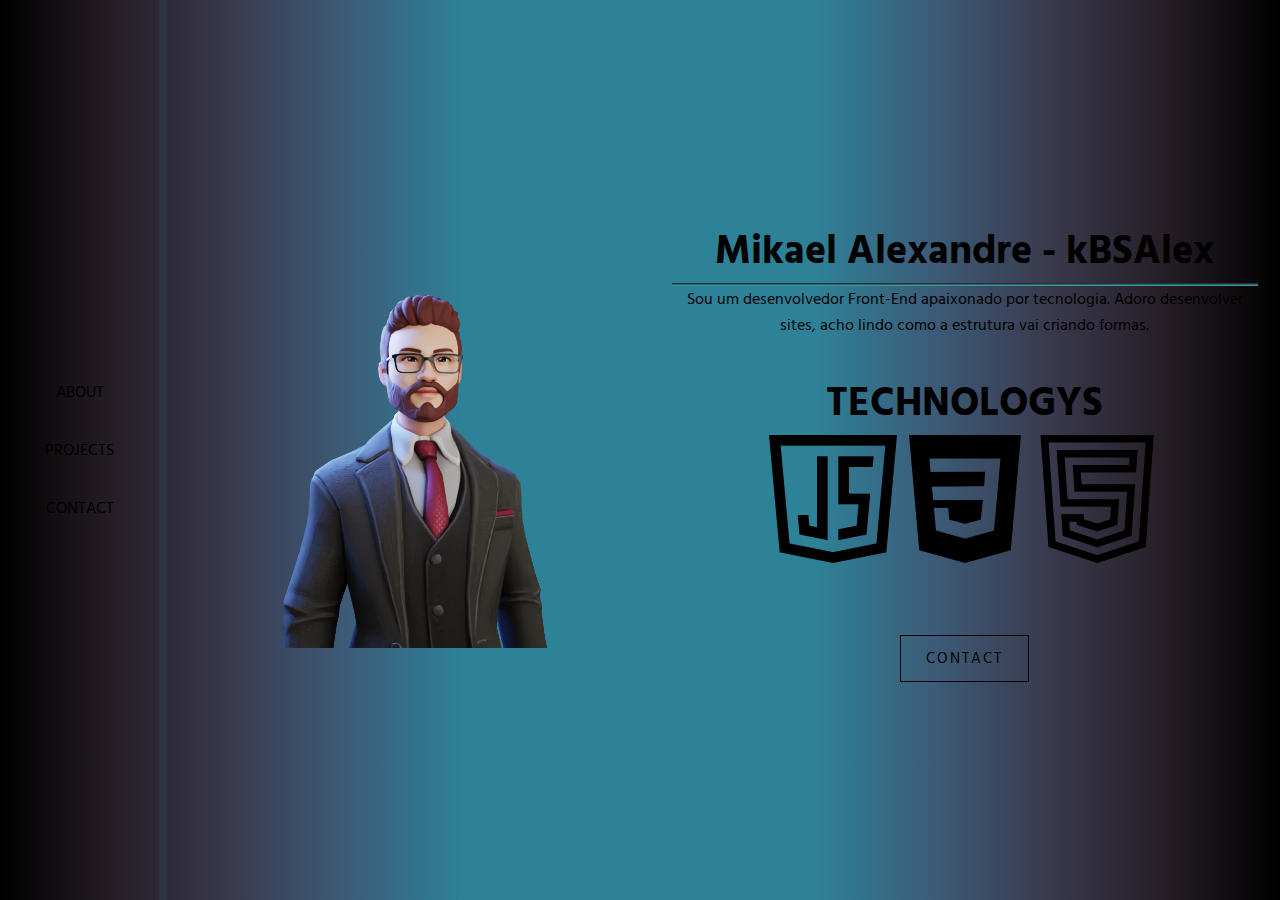
==== index.html @ bfa081d0 "First commit" ====
<!DOCTYPE html>
<html lang="pt-br">

<head>
    <meta charset="UTF-8">
    <meta http-equiv="X-UA-Compatible" content="IE=edge">
    <meta name="viewport" content="width=device-width, initial-scale=1.0">
    <title>Portfolio - Mikael</title>
    <link rel="stylesheet" href="style/style.css">
    <link rel="shortcut icon" href="/img/ReadyPlayerMe-Avatar.png" type="image/x-icon">
</head>

<body>
    <div class="container">

        <aside>
            <nav>
                <ul>
                    <li class="about_slide" id="click_about"><a href="#about">ABOUT</a></li>
                    <li id="click_project"><a href="#project">PROJECTS</a></li>
                    <li id="click_contact"><a href="#">CONTACT</a></li>
                </ul>
            </nav>
        </aside>

        <main class="stack_over track">
            <div class="absolute">
                <section id="about" class="index_appear">
                    <div class="img_avatar">
                        <img src="/img/ReadyPlayerMe-Avatar.png" alt="">
                    </div>
                    <div class="words">
                        <h1>Mikael Alexandre - kBSAlex</h1>
                        <div class="line"></div>
                        <p>Sou um desenvolvedor Front-End apaixonado por tecnologia. Adoro desenvolver sites, acho lindo
                            como a estrutura vai criando formas.</p>
                        <div class="tech">
                            <h1>TECHNOLOGYS</h1>
                            <div>
                                <img src="/icons/script-java.png" alt="">
                                <img src="/icons/css-3.png" alt="">
                                <img src="/icons/html5.png" alt="">
                            </div>
                        </div>
                        <button class="btn">
                            <span>CONTACT</span>
                        </button>
                    </div>
                </section>
    
                <section id="project" class="index_disappear">
                    <div>
                        <h1>PROJECTS</h1>
                        <div class="cards">
                            <div class="card_style">
                                <a href="https://www.dubaifacilities.com.br/">
                                    <img src="/img/project_dubai.png" alt="imagem de projeto dubai">
                                    <h2>Dubai - Consultoria e Negócios</h2>
                                    <p>Com grande orgulho, apresento meu primeiro projeto que foi para o ar, desenvolvido
                                        com muito carinho para a empresa Dubai.</p>
                                </a>
                            </div>
                                <div class="card_style">
                                    <a href="#">
                                        <img src="/img/project_piano.png" alt="imagem projeto piano">
                                        <h2>PIANO</h2>
                                        <p>Este projeto foi desenvolvido acompanhado com a RockeatSeat.</p>
                                    </a>
                                </div>
                                <div class="card_style">
                                    <a href="#">
                                        <img class="img_login" src="/img/login.png" alt="imagem projeto piano">
                                        <h2>LOGIN</h2>
                                        <p>Tela de login feito para tester a criatividade e estudos.</p>
                                    </a>
                                </div>
                        </div>
                    </div>
                </section>
            </div>
        </main>

    </div>

    <script src="script/script.js"></script>
</body>

</html>
---- style/style.css ----
@import url('https://fonts.googleapis.com/css2?family=Hind+Siliguri:wght@600&display=swap');

* {
    margin: 0;
    padding: 0;
    box-sizing: border-box;
    font-family: 'Hind Siliguri', sans-serif;
}

a {
    text-decoration: none;
    color: black;
}

ul {
    list-style: none;
}

h1 {
    font-size: 40px;
}

aside {
    display: flex;
    flex-direction: column;

    position: relative;
    flex: 1;  

    justify-content: center;
    text-align: center;

    border-right: 8px solid rgba(53, 153, 167, 0.103); 
}

aside nav ul li {
    padding: 1rem;
}

aside nav ul li:hover {
    border-right: 8px solid black;
    background-color: #46b5a6;

    transition: 0.5s;
    cursor: pointer;
}

.container {
    background: linear-gradient(to right, #000000, #261e26, #3a3a4e, #3c5c78, #2d8298, #2d8298, #2d8298, #2d8298, #3c5c78, #3a3a4e, #261e26, #000000);
    display: flex;
    height: 100vh;
}

main {
    position: relative;
    flex: 7;
}

section {
    position: absolute;
    display: flex;

    justify-content: center;
    align-items: center;
    text-align: center;

    margin: 0 auto;
    width: 100vw;
    max-width: 98%;
    
    top: 0;
    bottom: 0;
}

#project {
    max-width: 100%;
}

.img_avatar img {
    width: 80%;
}

.tech img {
    width: 8rem;
}

.btn {
    position: relative;
    margin-top: 4rem;
    padding: 10px 25px;

    border: 1px solid black;
    font-size: 15px;

    min-width: 100px;

    overflow: hidden;
    text-transform: uppercase;
    letter-spacing: 2px;

    transition: all 0.3s;
    z-index: 0;
    cursor: pointer;
    background-color: #00000000;
}

.btn::before {
    content: '';

    position: absolute;
    display: block;

    top: 0;
    left: 1px;
    width: 70%;
    height: 100%;

    background: linear-gradient(90deg, transparent, #00000075, transparent);
    z-index: -1;
    transition: all 1s;
    transform: translateX(-120px) skew(-20deg);
}

.btn:hover::before {
    transform: translateX(100px) skew(-20deg);
}

.btn:hover {
    background: #318b8e;
}

.words p {
    margin-bottom: 2rem;
}

.cards {
    display: flex;
    flex-wrap: wrap;
    justify-content: center;

}

.card_style {
    margin: 0 2rem;

    padding: 2rem;
    width: 25rem;

    cursor: pointer;
    border-radius: 5px;
    text-align: center;

    box-shadow: -4px 0px 55px -9px #1faabd;
    background: linear-gradient(to bottom, #191b1d, #273c46, #2c626d, #318b8e, #46b5a6);
}

.cards img {
    width: 100%;
    height: 10rem;
}

.line {
    height: 3px;
    background: linear-gradient(to bottom, #191b1d, #273c46, #2c626d, #318b8e, #46b5a6);
}





.index_appear {
    z-index: 1;
}

.index_disappear {
    z-index: -1;
}
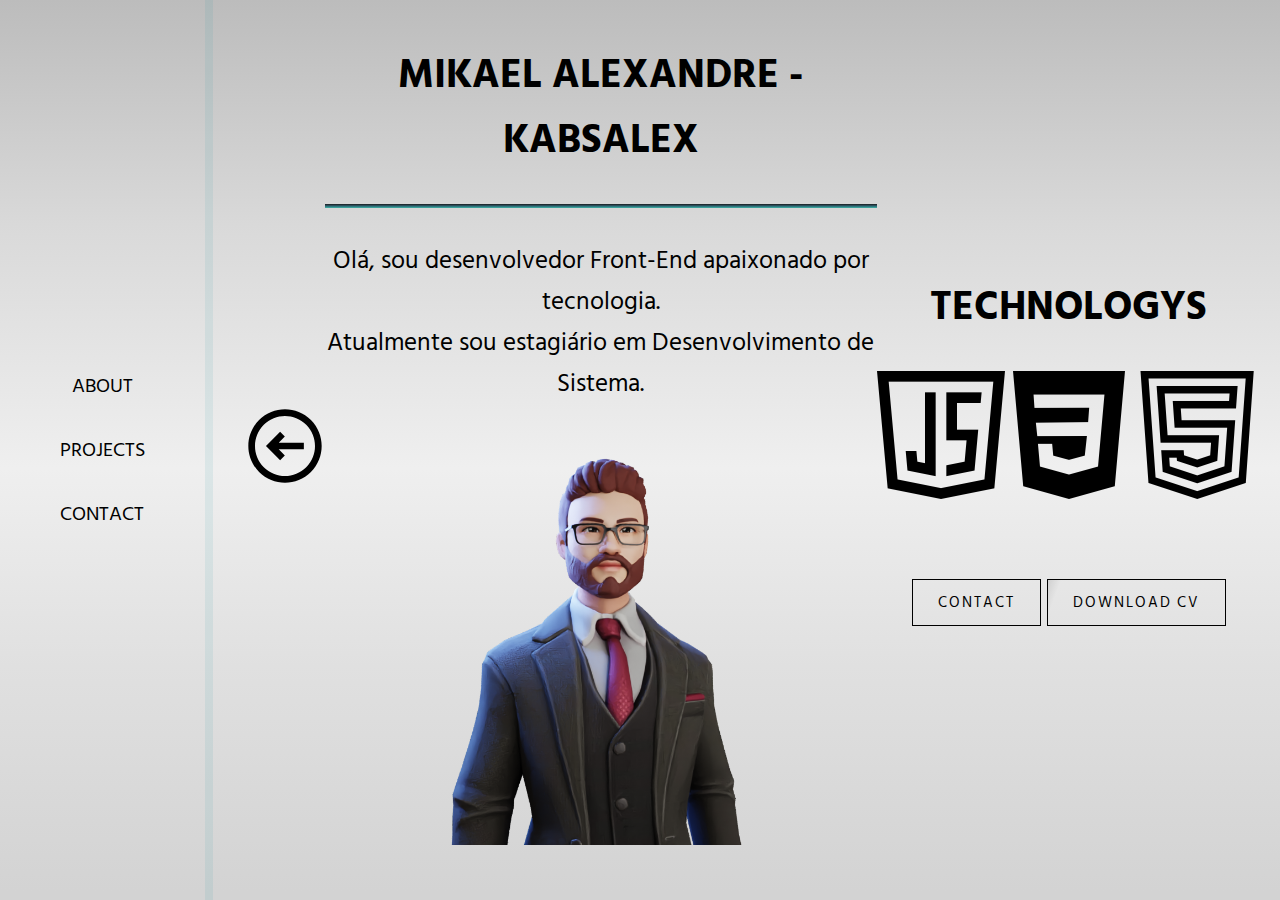
==== commit de5a7f95: "Upgrade" ====
--- a/index.html
+++ b/index.html
@@ -18,32 +18,40 @@
                 <ul>
                     <li class="about_slide" id="click_about"><a href="#about">ABOUT</a></li>
                     <li id="click_project"><a href="#project">PROJECTS</a></li>
-                    <li id="click_contact"><a href="#">CONTACT</a></li>
+                    <li id="click_contact"><a href="#contact">CONTACT</a></li>
                 </ul>
             </nav>
         </aside>
-
+        <div class="btn_show_aside">
+                <img src="./icons/arrow-left-o.svg" alt="">
+        </div>
         <main class="stack_over track">
-            <div class="absolute">
+            <div class="absolute track">
                 <section id="about" class="index_appear">
                     <div class="img_avatar">
+                        <h1>MIKAEL ALEXANDRE  - KABSALEX</h1>
+                        <div class="line"></div>
+                        <p>Olá, sou desenvolvedor Front-End apaixonado por tecnologia. 
+                            <br> Atualmente sou estagiário em Desenvolvimento de Sistema. </p>
                         <img src="/img/ReadyPlayerMe-Avatar.png" alt="">
                     </div>
                     <div class="words">
-                        <h1>Mikael Alexandre - kBSAlex</h1>
-                        <div class="line"></div>
-                        <p>Sou um desenvolvedor Front-End apaixonado por tecnologia. Adoro desenvolver sites, acho lindo
-                            como a estrutura vai criando formas.</p>
+                        
                         <div class="tech">
                             <h1>TECHNOLOGYS</h1>
-                            <div>
+                            <div class="img_icons">
                                 <img src="/icons/script-java.png" alt="">
                                 <img src="/icons/css-3.png" alt="">
                                 <img src="/icons/html5.png" alt="">
                             </div>
                         </div>
+
                         <button class="btn">
                             <span>CONTACT</span>
+                        </button>
+
+                        <button class="btn">
+                            <a href="#" download="../Mikael Alexandre.pdf">DOWNLOAD CV</a>
                         </button>
                     </div>
                 </section>
@@ -77,12 +85,20 @@
                         </div>
                     </div>
                 </section>
+
+                <section id="contact" class="index_disappear">
+                    <div>
+                        <h1>CONTACT</h1>
+                    </div>
+                </section>
+
             </div>
         </main>
 
     </div>
 
-    <script src="script/script.js"></script>
+    <script src="script/main.js"></script>
+    <script src="script/aside.js"></script>
 </body>
 
 </html>--- a/style/style.css
+++ b/style/style.css
@@ -18,14 +18,26 @@
 
 h1 {
     font-size: 40px;
+    margin-bottom: 2rem;
+}
+
+body {
+    background-image: linear-gradient(to top, lightgrey 0%, lightgrey 1%, #e0e0e0 26%, #efefef 48%, #d9d9d9 75%, #bcbcbc 100%);
+}
+
+main {
+    position: relative;
+    flex: 7;
 }
 
 aside {
+    display: ;
+    font-size: 20px;
     display: flex;
     flex-direction: column;
 
     position: relative;
-    flex: 1;  
+    flex: 1.5;  
 
     justify-content: center;
     text-align: center;
@@ -45,16 +57,24 @@
     cursor: pointer;
 }
 
+.btn_show_aside {
+    position: relative;
+    align-self: center;
+
+    cursor: pointer;
+    margin-left: 2rem;
+}
+
+.btn_show_aside img {
+    height: 5rem;
+
+}
+
 .container {
-    background: linear-gradient(to right, #000000, #261e26, #3a3a4e, #3c5c78, #2d8298, #2d8298, #2d8298, #2d8298, #3c5c78, #3a3a4e, #261e26, #000000);
     display: flex;
     height: 100vh;
 }
 
-main {
-    position: relative;
-    flex: 7;
-}
 
 section {
     position: absolute;
@@ -70,10 +90,12 @@
     
     top: 0;
     bottom: 0;
+    font-size: 25px;
 }
 
 #project {
     max-width: 100%;
+    font-size: 16.3px;
 }
 
 .img_avatar img {
@@ -88,6 +110,7 @@
     position: relative;
     margin-top: 4rem;
     padding: 10px 25px;
+        
 
     border: 1px solid black;
     font-size: 15px;
@@ -160,18 +183,30 @@
 }
 
 .line {
-    height: 3px;
+    margin: 2rem 0;
+    height: 4px;
     background: linear-gradient(to bottom, #191b1d, #273c46, #2c626d, #318b8e, #46b5a6);
 }
 
-
-
-
-
+.img_icons {
+    display: flex;
+    align-items: center;
+}
+
+.img_icons img {
+    margin-bottom: 1rem;
+    cursor: pointer;
+}
+
+
+
+/* TRANSITION */
 .index_appear {
+    opacity: 1;
     z-index: 1;
 }
 
 .index_disappear {
+    opacity: 0;
     z-index: -1;
 }